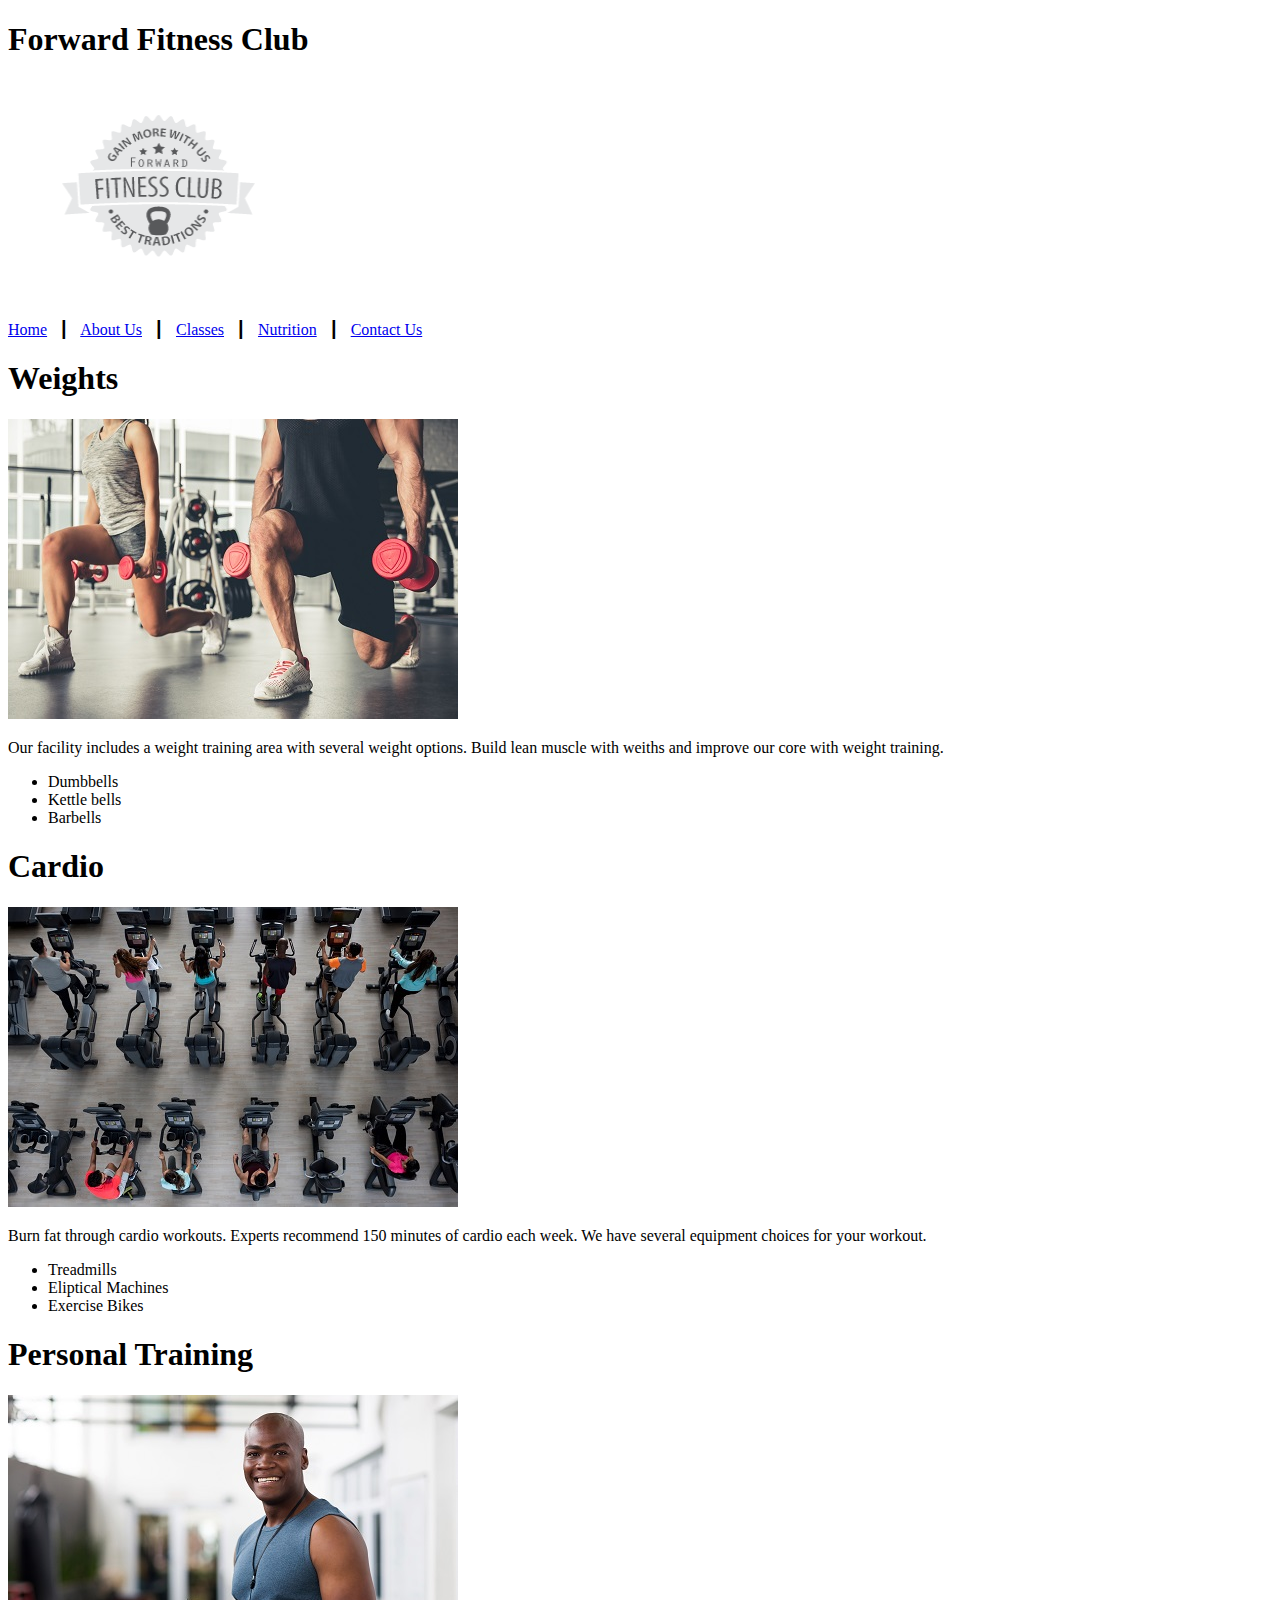
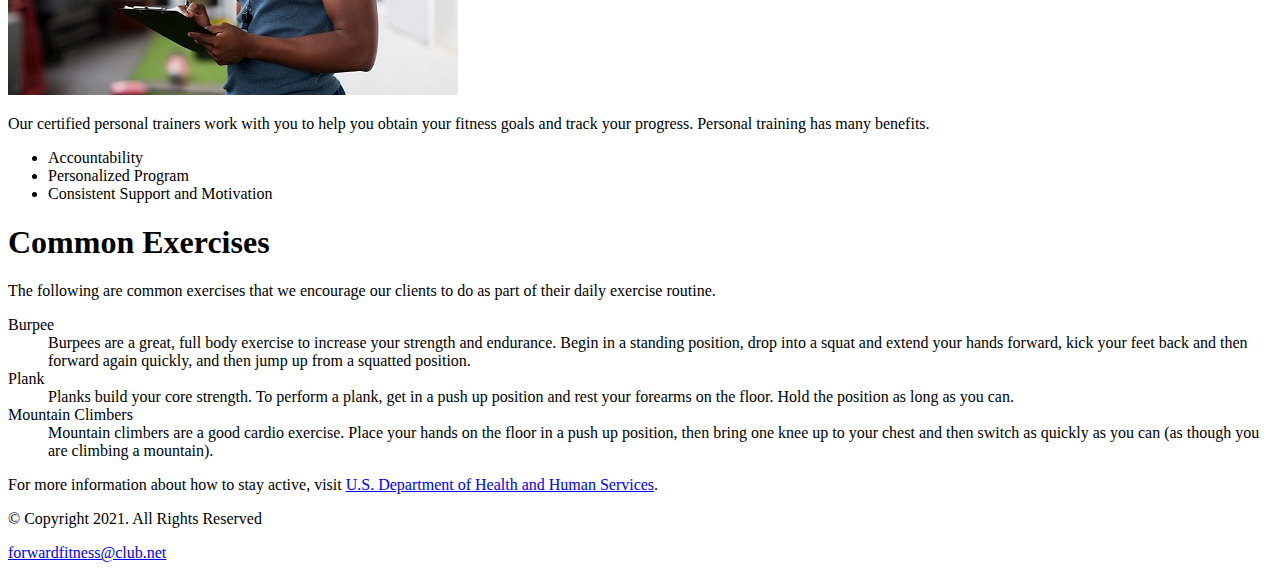
==== about.html @ 353b5e24 "Initial commit" ====
<!DOCTYPE html>
<!-- This website template was created by : Student's Diana Linville -->
<html lang="en">

<head>
  <title>Forward Fitness Club</title>
  <meta charset="utf-8">
</head>

<body>
  <div>
    <!-- Use the header area for the website name or logo -->
    <header>
      <h1>Forward Fitness Club</h1>
      <a href="index.html"><img src="images/forward-fitness-logo.png" alt="Forward Fitness Club logo" height="220" width="297"></a>
    </header>

    <!-- Use the nav area to add hyperlinks to other pages within the website -->
    <nav>
      <p><a href="index.html">Home</a> &nbsp; &#9475; &nbsp;
        <a href="about.html">About Us</a> &nbsp; &#9475; &nbsp;
        <a href="classes.html">Classes</a> &nbsp; &#9475; &nbsp;
        <a href="nutrition.html">Nutrition</a> &nbsp; &#9475; &nbsp;
        <a href="contact.html">Contact Us</a>
      </p>
    </nav>

    <!-- Use the main area to add the main content of the webpages -->
    <main>

      <div id="weights">
        <h1>Weights</h1>
        <img src="images/people-with-weights.jpg" alt="Two people working out
        with a weight in each hand" height="300" width="450">

        <p>Our facility includes a weight training area with several weight
          options. Build lean muscle with weiths and improve our core with
          weight training.</p>

        <ul>
          <li>Dumbbells</li>
          <li>Kettle bells </li>
          <li>Barbells</li>
        </ul>
      </div>
      <div id="cardio">
        <h1>Cardio</h1>
        <img src="images/people-workingout-machines.jpg" alt="Cardio Equipment" height="300" width="450">

        <p>Burn fat through cardio workouts. Experts recommend 150 minutes
          of cardio each week. We have several equipment choices for your workout. </p>

        <ul>
          <li>Treadmills</li>
          <li>Eliptical Machines </li>
          <li>Exercise Bikes</li>
        </ul>
      </div>
      <div id="training">
        <h1>Personal Training</h1>
        <img src="images/personal-trainer.jpg" alt="Personal Trainer" height="300" width="450">

        <p>Our certified personal trainers work with you to help you obtain
          your fitness goals and track your progress. Personal training has
          many benefits. </p>

        <ul>
          <li>Accountability</li>
          <li>Personalized Program </li>
          <li>Consistent Support and Motivation</li>
        </ul>
      </div>
      <div id="exercises">
        <h1>Common Exercises</h1>

        <p>The following are common exercises that we encourage our clients to
          do as part of their daily exercise routine.</p>

        <dl>
          <dt>Burpee</dt>
          <dd>Burpees are a great, full body exercise to increase your strength
            and endurance. Begin in a standing position, drop into a squat and
            extend your hands forward, kick your feet back and then forward
            again quickly, and then jump up from a squatted position. </dd>

          <dt>Plank</dt>
          <dd>Planks build your core strength. To perform a plank, get in a
            push up position and rest your forearms on the floor. Hold the
            position as long as you can. </dd>

          <dt>Mountain Climbers</dt>
          <dd>Mountain climbers are a good cardio exercise. Place your hands
            on the floor in a push up position, then bring one knee up to
            your chest and then switch as quickly as you can (as though
            you are climbing a mountain).</dd>
        </dl>

        <p>For more information about how to stay active, visit
          <a href="https://www.hhs.gov/fitness/be-active/index.html" target="_blank">U.S. Department of Health and Human Services</a>.
        </p>
      </div>

    </main>

    <!-- Use the footer area to add webpage footer content -->
    <footer>

      <p>&copy; Copyright 2021. All Rights Reserved</p>

      <p><a href="mailto:forwardfitness@club.net">forwardfitness@club.net</a></p>

    </footer>
  </div>
</body>

</html>
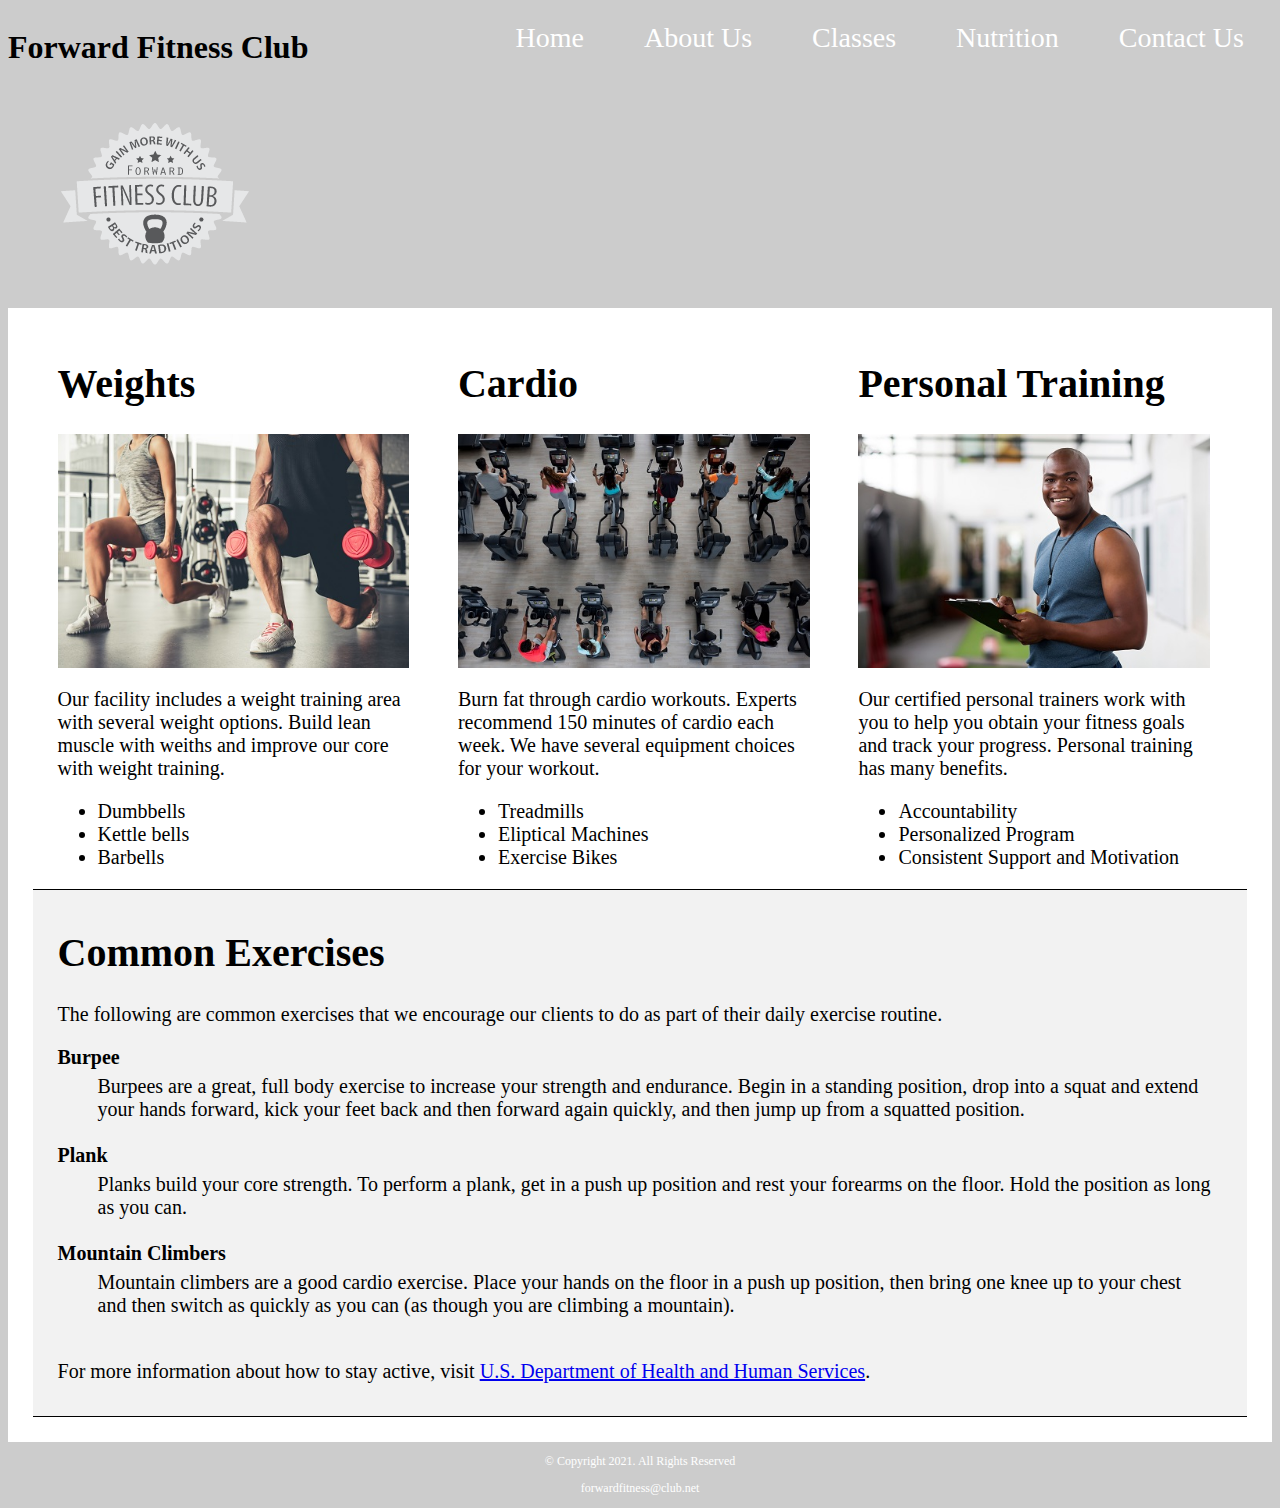
==== commit 1efaee8a: "Started working on ch4 notes" ====
--- a/about.html
+++ b/about.html
@@ -3,114 +3,114 @@
 <html lang="en">
 
 <head>
-  <title>Forward Fitness Club</title>
-  <meta charset="utf-8">
+    <title>Forward Fitness Club</title>
+    <meta charset="utf-8">
+    <link rel="stylesheet" href="css/styles.css">
 </head>
 
 <body>
-  <div>
-    <!-- Use the header area for the website name or logo -->
-    <header>
-      <h1>Forward Fitness Club</h1>
-      <a href="index.html"><img src="images/forward-fitness-logo.png" alt="Forward Fitness Club logo" height="220" width="297"></a>
-    </header>
+    <div>
+        <!-- Use the header area for the website name or logo -->
+        <header>
+            <h1>Forward Fitness Club</h1>
+            <a href="index.html"><img src="images/forward-fitness-logo.png" alt="Forward Fitness Club logo"></a>
+        </header>
 
-    <!-- Use the nav area to add hyperlinks to other pages within the website -->
-    <nav>
-      <p><a href="index.html">Home</a> &nbsp; &#9475; &nbsp;
-        <a href="about.html">About Us</a> &nbsp; &#9475; &nbsp;
-        <a href="classes.html">Classes</a> &nbsp; &#9475; &nbsp;
-        <a href="nutrition.html">Nutrition</a> &nbsp; &#9475; &nbsp;
-        <a href="contact.html">Contact Us</a>
-      </p>
-    </nav>
+        <!-- Use the nav area to add hyperlinks to other pages within the website -->
+        <nav>
+            <ul>
+                <li><a href="index.html">Home</a></li>
+                <li><a href="about.html">About Us</a></li>
+                <li><a href="classes.html">Classes</a></li>
+                <li><a href="nutrition.html">Nutrition</a></li>
+                <li><a href="contact.html">Contact Us</a></li>
+            </ul>
+        </nav>
 
-    <!-- Use the main area to add the main content of the webpages -->
-    <main>
+        <!-- Use the main area to add the main content of the webpages -->
+        <main>
 
-      <div id="weights">
-        <h1>Weights</h1>
-        <img src="images/people-with-weights.jpg" alt="Two people working out
-        with a weight in each hand" height="300" width="450">
+            <div id="weights">
+                <h1>Weights</h1>
+                <img src="images/people-with-weights.jpg" alt="Two people working out
+        with a weight in each hand">
 
-        <p>Our facility includes a weight training area with several weight
-          options. Build lean muscle with weiths and improve our core with
-          weight training.</p>
+                <p>Our facility includes a weight training area with several weight
+                    options. Build lean muscle with weiths and improve our core with
+                    weight training.</p>
 
-        <ul>
-          <li>Dumbbells</li>
-          <li>Kettle bells </li>
-          <li>Barbells</li>
-        </ul>
-      </div>
-      <div id="cardio">
-        <h1>Cardio</h1>
-        <img src="images/people-workingout-machines.jpg" alt="Cardio Equipment" height="300" width="450">
+                <ul>
+                    <li>Dumbbells</li>
+                    <li>Kettle bells </li>
+                    <li>Barbells</li>
+                </ul>
+            </div>
+            <div id="cardio">
+                <h1>Cardio</h1>
+                <img src="images/people-workingout-machines.jpg" alt="Cardio Equipment">
 
-        <p>Burn fat through cardio workouts. Experts recommend 150 minutes
-          of cardio each week. We have several equipment choices for your workout. </p>
+                <p>Burn fat through cardio workouts. Experts recommend 150 minutes
+                    of cardio each week. We have several equipment choices for your workout. </p>
 
-        <ul>
-          <li>Treadmills</li>
-          <li>Eliptical Machines </li>
-          <li>Exercise Bikes</li>
-        </ul>
-      </div>
-      <div id="training">
-        <h1>Personal Training</h1>
-        <img src="images/personal-trainer.jpg" alt="Personal Trainer" height="300" width="450">
+                <ul>
+                    <li>Treadmills</li>
+                    <li>Eliptical Machines </li>
+                    <li>Exercise Bikes</li>
+                </ul>
+            </div>
+            <div id="training">
+                <h1>Personal Training</h1>
+                <img src="images/personal-trainer.jpg" alt="Personal Trainer">
 
-        <p>Our certified personal trainers work with you to help you obtain
-          your fitness goals and track your progress. Personal training has
-          many benefits. </p>
+                <p>Our certified personal trainers work with you to help you obtain
+                    your fitness goals and track your progress. Personal training has
+                    many benefits. </p>
 
-        <ul>
-          <li>Accountability</li>
-          <li>Personalized Program </li>
-          <li>Consistent Support and Motivation</li>
-        </ul>
-      </div>
-      <div id="exercises">
-        <h1>Common Exercises</h1>
+                <ul>
+                    <li>Accountability</li>
+                    <li>Personalized Program </li>
+                    <li>Consistent Support and Motivation</li>
+                </ul>
+            </div>
+            <div id="exercises">
+                <h1>Common Exercises</h1>
 
-        <p>The following are common exercises that we encourage our clients to
-          do as part of their daily exercise routine.</p>
+                <p>The following are common exercises that we encourage our clients to
+                    do as part of their daily exercise routine.</p>
 
-        <dl>
-          <dt>Burpee</dt>
-          <dd>Burpees are a great, full body exercise to increase your strength
-            and endurance. Begin in a standing position, drop into a squat and
-            extend your hands forward, kick your feet back and then forward
-            again quickly, and then jump up from a squatted position. </dd>
+                <dl>
+                    <dt>Burpee</dt>
+                    <dd>Burpees are a great, full body exercise to increase your strength
+                        and endurance. Begin in a standing position, drop into a squat and
+                        extend your hands forward, kick your feet back and then forward
+                        again quickly, and then jump up from a squatted position. </dd>
 
-          <dt>Plank</dt>
-          <dd>Planks build your core strength. To perform a plank, get in a
-            push up position and rest your forearms on the floor. Hold the
-            position as long as you can. </dd>
+                    <dt>Plank</dt>
+                    <dd>Planks build your core strength. To perform a plank, get in a
+                        push up position and rest your forearms on the floor. Hold the
+                        position as long as you can. </dd>
 
-          <dt>Mountain Climbers</dt>
-          <dd>Mountain climbers are a good cardio exercise. Place your hands
-            on the floor in a push up position, then bring one knee up to
-            your chest and then switch as quickly as you can (as though
-            you are climbing a mountain).</dd>
-        </dl>
+                    <dt>Mountain Climbers</dt>
+                    <dd>Mountain climbers are a good cardio exercise. Place your hands
+                        on the floor in a push up position, then bring one knee up to
+                        your chest and then switch as quickly as you can (as though
+                        you are climbing a mountain).</dd>
+                </dl>
 
-        <p>For more information about how to stay active, visit
-          <a href="https://www.hhs.gov/fitness/be-active/index.html" target="_blank">U.S. Department of Health and Human Services</a>.
-        </p>
-      </div>
+                <p>For more information about how to stay active, visit
+                    <a href="https://www.hhs.gov/fitness/be-active/index.html" target="_blank">U.S. Department of Health and Human Services</a>.
+                </p>
+            </div>
 
-    </main>
+        </main>
 
-    <!-- Use the footer area to add webpage footer content -->
-    <footer>
+        <!-- Use the footer area to add webpage footer content -->
+        <footer>
 
-      <p>&copy; Copyright 2021. All Rights Reserved</p>
+            <p>&copy; Copyright 2021. All Rights Reserved</p>
 
-      <p><a href="mailto:forwardfitness@club.net">forwardfitness@club.net</a></p>
+            <p><a href="mailto:forwardfitness@club.net">forwardfitness@club.net</a></p>
 
-    </footer>
-  </div>
-</body>
-
-</html>+        </footer>
+    </div>
+</body></html>--- a/css/styles.css
+++ b/css/styles.css
@@ -0,0 +1,96 @@
+body {
+    background-color: #ccc;
+}
+
+img {
+    max-width: 100%;
+    display: block;
+}
+
+header {
+    width: 25%;
+    float: left;
+}
+
+nav {
+    width: 70%;
+    float: right;
+    margin 5em 3em 0 0;
+}
+
+nav ul {
+    list-style-type: none;
+    margin: 0;
+    text-align: right;
+}
+
+nav li {
+    display: inline-block;
+    font-size: 1.75em;
+}
+
+nav li a {
+    display: block;
+    color: #fff;
+    text-align: center;
+    padding: 0.5em 1em;
+    text-decoration: none;
+}
+
+main {
+    clear: left;
+    background-color: #fff;
+    padding: 2%;
+    font-size: 1.25em;
+}
+
+.action {
+    font-size: 1.35em;
+    color: #666600;
+    font-weight: bold;
+}
+
+#weights,
+#cardio,
+#training {
+    width: 29%;
+    float: left;
+    margin: 0 2%;
+}
+
+#exercises {
+    clear: left;
+    border-top: 1px solid #000;
+    border-bottom: 1px solid #000;
+    background-color: #f2f2f2;
+    padding: 1% 2%;
+}
+
+#exercises dt {
+    font-weight: bold;
+}
+
+#exercises dd {
+    padding: 0.5% 1% 2% 0;
+}
+
+#contact {
+    text-align: center;
+}
+
+#contact a {
+    color: #666600;
+    text-decoration: none;
+}
+
+footer p {
+    font-size: 0.75em;
+    text-align: center;
+    color: #fff;
+    padding: 0 1em;
+}
+
+footer p a {
+    color: #fff;
+    text-decoration: none;
+}
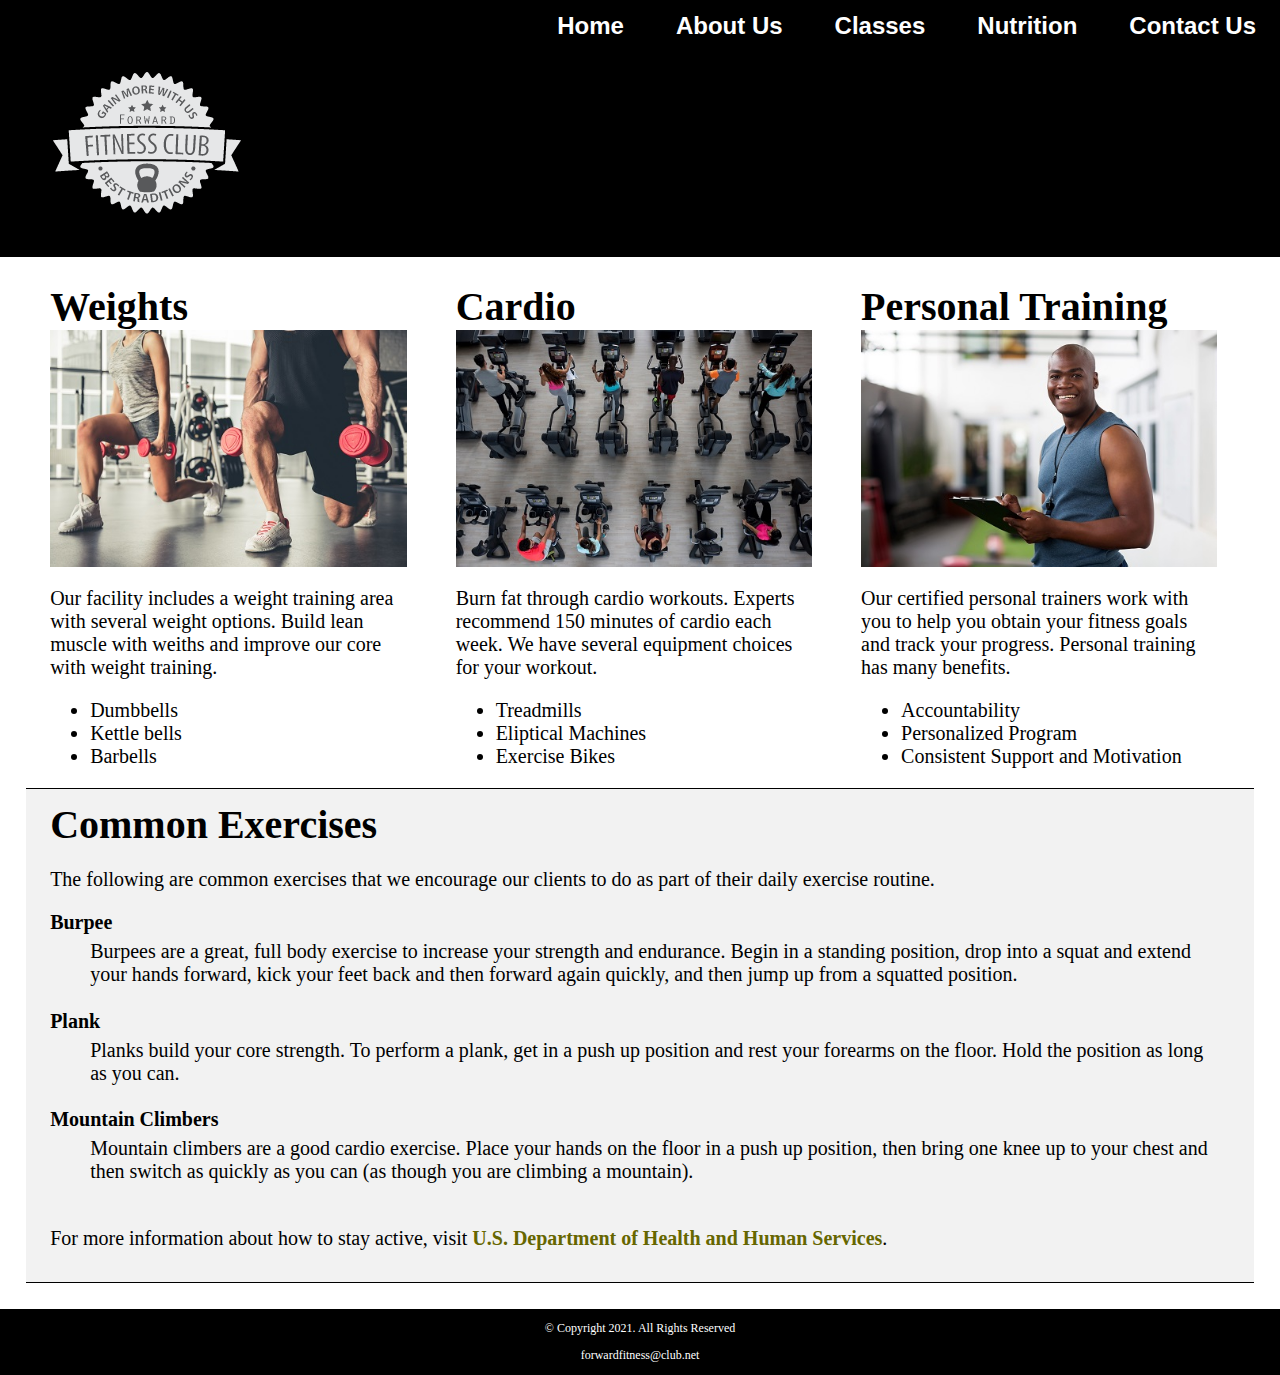
==== commit aa6fc7d8: "Completed Ch4Notes" ====
--- a/about.html
+++ b/about.html
@@ -98,7 +98,7 @@
                 </dl>
 
                 <p>For more information about how to stay active, visit
-                    <a href="https://www.hhs.gov/fitness/be-active/index.html" target="_blank">U.S. Department of Health and Human Services</a>.
+                    <a href="https://www.hhs.gov/fitness/be-active/index.html" target="_blank" class="external-link">U.S. Department of Health and Human Services</a>.
                 </p>
             </div>
 
--- a/css/styles.css
+++ b/css/styles.css
@@ -1,5 +1,19 @@
+/*
+Author:  Chase Durbin
+Date: 2-15-2023
+File Name: styles.css
+*/
+
+/* CSS Reset */
+body, header, nav, main, footer, h1, div, img{
+    margin: 0;
+    padding: 0;
+    border: 0;
+}
+
+/* Style rulse for body and images */
 body {
-    background-color: #ccc;
+    background-color: #000;
 }
 
 img {
@@ -7,11 +21,14 @@
     display: block;
 }
 
+/* Style rules for header */
 header {
     width: 25%;
     float: left;
 }
 
+
+/* Style rules for navigation area */
 nav {
     width: 70%;
     float: right;
@@ -26,7 +43,9 @@
 
 nav li {
     display: inline-block;
-    font-size: 1.75em;
+    font-size: 1.5em;
+    font-family: Verdana, Arial, sans-serif;
+    font-weight: bold;
 }
 
 nav li a {
@@ -37,6 +56,7 @@
     text-decoration: none;
 }
 
+/* Style rules for main content */
 main {
     clear: left;
     background-color: #fff;
@@ -74,6 +94,12 @@
     padding: 0.5% 1% 2% 0;
 }
 
+.external-link{
+    color: #666600;
+    font-weight: bold;
+    text-decoration: none;
+}
+
 #contact {
     text-align: center;
 }
@@ -83,6 +109,12 @@
     text-decoration: none;
 }
 
+.map{
+    border: 8px solid #000;
+}
+
+
+/* Style rulse for footer content */
 footer p {
     font-size: 0.75em;
     text-align: center;
